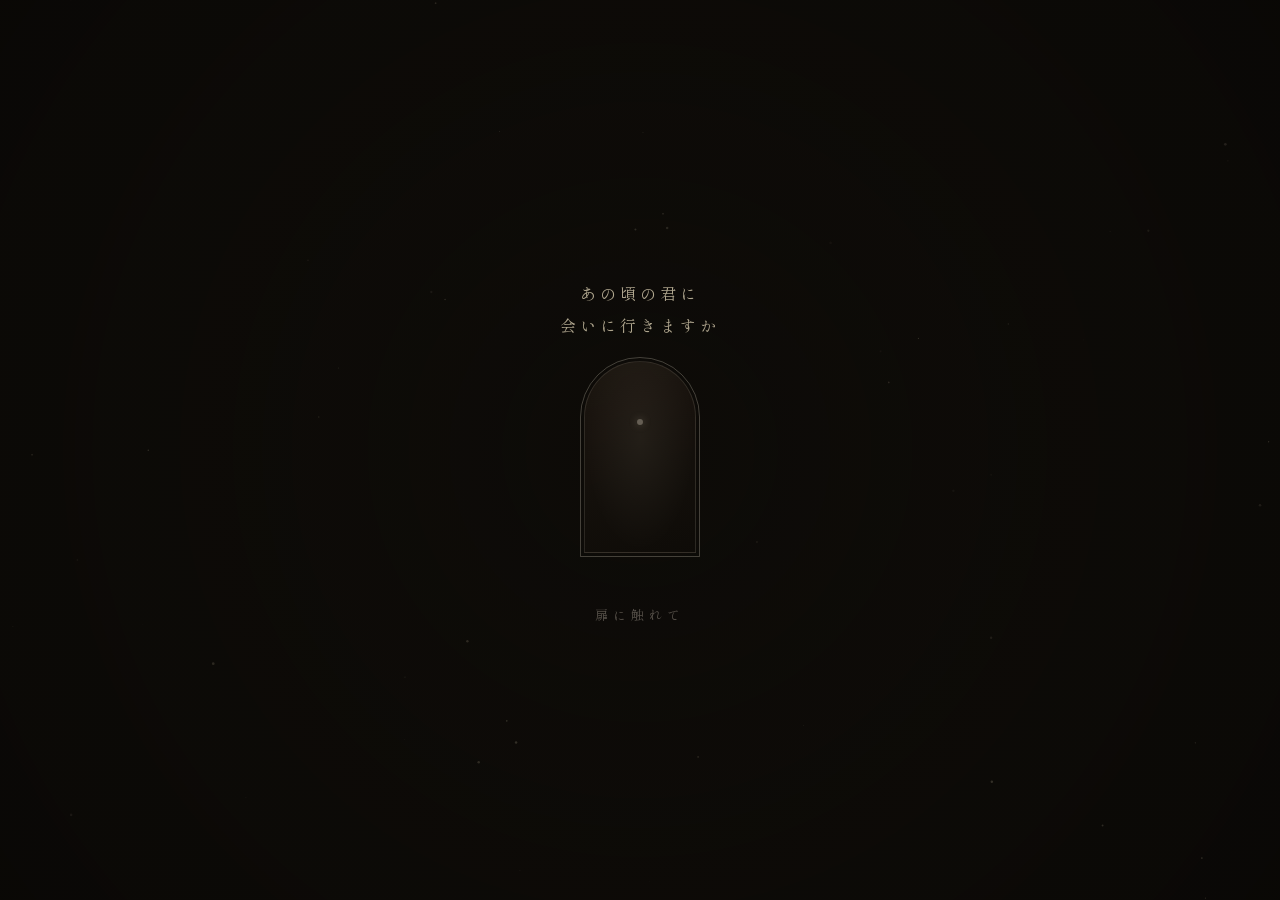
==== cinderella-heal.html @ c9d0a847 "add audio" ====
<!DOCTYPE html>
<html lang="ja">
<head>
<meta charset="UTF-8">
<meta name="viewport" content="width=device-width, initial-scale=1.0">
<title>cinderella-heal</title>
<style>
  @import url('https://fonts.googleapis.com/css2?family=Noto+Serif+JP:wght@300;400&family=Shippori+Mincho:wght@300;400&display=swap');

  :root {
    --ash: #c8bfb0;
    --ember: #e8d5b0;
    --dusk: #1a1510;
    --shadow: #0d0b08;
    --glow: #f5e8c8;
    --light: #fff8ee;
    --pale: rgba(255,248,238,0.08);
  }

  * { margin: 0; padding: 0; box-sizing: border-box; }

  html, body {
    width: 100%; height: 100%;
    background: var(--shadow);
    color: var(--glow);
    font-family: 'Shippori Mincho', 'Noto Serif JP', serif;
    overflow: hidden;
    user-select: none;
  }

  canvas {
    position: fixed;
    top: 0; left: 0;
    width: 100%; height: 100%;
    pointer-events: none;
    z-index: 0;
  }

  #app {
    position: relative;
    z-index: 1;
    width: 100%; height: 100%;
    display: flex;
    flex-direction: column;
    align-items: center;
    justify-content: center;
  }

  /* ===== STAGE 1: DOOR ===== */
  #stage-door {
    text-align: center;
    animation: fadeIn 2s ease both;
  }

  .door-wrap {
    position: relative;
    width: 120px;
    height: 200px;
    margin: 0 auto 48px;
    cursor: pointer;
  }

  .door-frame {
    position: absolute;
    inset: 0;
    border: 1px solid rgba(200,191,176,0.3);
    border-radius: 60px 60px 0 0;
  }

  .door-panel {
    position: absolute;
    inset: 4px;
    background: linear-gradient(160deg, rgba(30,24,18,0.9), rgba(15,12,8,0.95));
    border-radius: 56px 56px 0 0;
    border: 1px solid rgba(200,191,176,0.15);
    transition: transform 1.2s cubic-bezier(0.4,0,0.2,1);
    transform-origin: left center;
    overflow: hidden;
  }

  .door-panel::before {
    content: '';
    position: absolute;
    top: 30%;
    left: 50%;
    transform: translateX(-50%);
    width: 6px; height: 6px;
    border-radius: 50%;
    background: rgba(200,191,176,0.4);
    box-shadow: 0 0 8px rgba(200,191,176,0.3);
  }

  .door-wrap:hover .door-panel {
    transform: perspective(400px) rotateY(-25deg);
  }

  .door-glow {
    position: absolute;
    inset: 0;
    border-radius: 56px 56px 0 0;
    background: radial-gradient(ellipse at 50% 40%, rgba(245,232,200,0.06), transparent 70%);
    pointer-events: none;
  }

  .door-open .door-panel {
    transform: perspective(400px) rotateY(-85deg) !important;
  }

  .stage-title {
    font-size: clamp(13px, 3.5vw, 16px);
    font-weight: 300;
    letter-spacing: 0.25em;
    color: rgba(245,232,200,0.7);
    margin-bottom: 16px;
    line-height: 2;
  }

  .door-label {
    font-size: clamp(11px, 3vw, 13px);
    font-weight: 300;
    letter-spacing: 0.4em;
    color: rgba(200,191,176,0.4);
    margin-top: 24px;
  }

  /* ===== STAGE 2: FIGURE ===== */
  #stage-figure {
    display: none;
    text-align: center;
    animation: fadeIn 2s ease both;
    padding: 0 32px;
    max-width: 480px;
    width: 100%;
  }

  #figure-canvas {
    display: block;
    margin: 0 auto 40px;
  }

  /* ===== STAGE 3: INPUT ===== */
  #stage-input {
    display: none;
    text-align: center;
    animation: fadeIn 1.8s ease both;
    padding: 0 32px;
    max-width: 480px;
    width: 100%;
  }

  .input-prompt {
    font-size: clamp(13px, 3.5vw, 15px);
    font-weight: 300;
    letter-spacing: 0.2em;
    color: rgba(245,232,200,0.6);
    margin-bottom: 32px;
    line-height: 2.2;
  }

  .word-input {
    width: 100%;
    background: transparent;
    border: none;
    border-bottom: 1px solid rgba(200,191,176,0.25);
    color: var(--glow);
    font-family: 'Shippori Mincho', serif;
    font-size: clamp(15px, 4vw, 18px);
    font-weight: 300;
    letter-spacing: 0.15em;
    padding: 12px 4px;
    text-align: center;
    outline: none;
    transition: border-color 0.4s;
  }

  .word-input::placeholder {
    color: rgba(200,191,176,0.2);
    font-size: clamp(12px, 3vw, 14px);
    letter-spacing: 0.3em;
  }

  .word-input:focus {
    border-bottom-color: rgba(245,232,200,0.5);
  }

  .input-label {
    color: rgba(245,232,200,0.6);
    font-family: 'Shippori Mincho', serif;
    font-size: clamp(11px, 3vw, 13px);
    font-weight: 300;
    letter-spacing: 0.4em;
    margin-bottom: 20px;
  }

  .send-btn {
    margin-top: 36px;
    background: transparent;
    border: 1px solid rgba(200,191,176,0.25);
    color: rgba(245,232,200,0.6);
    font-family: 'Shippori Mincho', serif;
    font-size: clamp(11px, 3vw, 13px);
    font-weight: 300;
    letter-spacing: 0.4em;
    padding: 14px 52px;
    cursor: pointer;
    transition: all 0.4s;
    border-radius: 9999px;
  }

  .send-btn:hover {
    background: rgba(200,191,176,0.06);
    border-color: rgba(245,232,200,0.4);
    color: rgba(245,232,200,0.9);
  }

  /* ===== STAGE 4: REPLY ===== */
  #stage-reply {
    display: none;
    text-align: center;
    animation: fadeIn 2.5s ease both;
    padding: 0 40px;
    max-width: 480px;
    width: 100%;
  }

  .reply-from {
    font-size: clamp(10px, 2.5vw, 11px);
    letter-spacing: 0.5em;
    color: rgba(200,191,176,0.35);
    margin-bottom: 28px;
    font-weight: 300;
  }

  .reply-comfort {
    margin-bottom: 40px;
  }

  .reply-text {
    font-size: clamp(16px, 4.5vw, 22px);
    font-weight: 300;
    letter-spacing: 0.12em;
    color: rgba(245,232,200,0.85);
    line-height: 2.2;
    min-height: 60px;
  }

  .reply-cursor {
    display: inline-block;
    width: 1px;
    height: 1.1em;
    background: rgba(245,232,200,0.5);
    margin-left: 2px;
    vertical-align: middle;
    animation: blink 1s infinite;
  }

  /* ===== STAGE 5: FINAL ===== */
  #stage-final {
    display: none;
    text-align: center;
    animation: fadeIn 3s ease both;
    padding: 0 40px;
    max-width: 500px;
    width: 100%;
  }

  .final-text {
    font-size: clamp(18px, 5vw, 26px);
    font-weight: 300;
    letter-spacing: 0.18em;
    color: rgba(245,232,200,0.9);
    line-height: 2.4;
  }

  .final-sub {
    margin-top: 48px;
    font-size: clamp(10px, 2.8vw, 12px);
    letter-spacing: 0.45em;
    color: rgba(200,191,176,0.3);
    font-weight: 300;
  }

  .restart-btn {
    margin-top: 56px;
    background: transparent;
    border: 1px solid rgba(200,191,176,0.4);
    color: rgba(245,232,200,0.7);
    font-family: 'Shippori Mincho', serif;
    font-size: clamp(12px, 3vw, 14px);
    letter-spacing: 0.5em;
    cursor: pointer;
    padding: 14px 52px;
    transition: all 0.4s;
    border-radius: 9999px;
  }

  .restart-btn:hover {
    background: rgba(200,191,176,0.08);
    border-color: rgba(245,232,200,0.7);
    color: rgba(245,232,200,1);
  }

  /* ===== LOADING ===== */
  #loading {
    display: none;
    text-align: center;
    animation: fadeIn 0.8s ease both;
  }

  .loading-dots {
    display: flex;
    gap: 8px;
    justify-content: center;
    align-items: center;
    height: 40px;
  }

  .dot {
    width: 4px; height: 4px;
    border-radius: 50%;
    background: rgba(200,191,176,0.4);
    animation: pulse 1.4s ease infinite;
  }

  .dot:nth-child(2) { animation-delay: 0.2s; }
  .dot:nth-child(3) { animation-delay: 0.4s; }

  /* ===== UTILS ===== */
  .hidden { display: none !important; }

  @keyframes fadeIn {
    from { opacity: 0; transform: translateY(12px); }
    to { opacity: 1; transform: translateY(0); }
  }

  @keyframes blink {
    0%, 100% { opacity: 1; }
    50% { opacity: 0; }
  }

  @keyframes pulse {
    0%, 80%, 100% { opacity: 0.3; transform: scale(0.8); }
    40% { opacity: 0.8; transform: scale(1.2); }
  }
</style>
</head>
<body>

<canvas id="bg"></canvas>

<div id="app">

  <!-- Stage 1: Door -->
  <div id="stage-door">
    <p class="stage-title">あの頃の君に<br>会いに行きますか</p>
    <div class="door-wrap" id="door">
      <div class="door-frame"></div>
      <div class="door-panel">
        <div class="door-glow"></div>
      </div>
    </div>
    <p class="door-label">扉に触れて</p>
  </div>

  <!-- Stage 2: Figure -->
  <div id="stage-figure">
    <canvas id="figure-canvas" width="160" height="220"></canvas>
    <p class="stage-title" style="font-size:clamp(12px,3.2vw,14px); color:rgba(200,191,176,0.5);">
      あの頃のあなたが<br>そこにいる
    </p>
  </div>

  <!-- Stage 3: Input -->
  <div id="stage-input">
    <p class="input-label">あの頃に伝えたい言葉</p>
    <input
      type="text"
      class="word-input"
      id="word-input"
      placeholder=""
      maxlength="50"
    />
    <br>
    <button class="send-btn" id="send-btn">healing</button>
  </div>

  <!-- Loading -->
  <div id="loading">
    <div class="loading-dots">
      <div class="dot"></div>
      <div class="dot"></div>
      <div class="dot"></div>
    </div>
  </div>

  <!-- Stage 4: Reply -->
  <div id="stage-reply">
    <p class="reply-text reply-comfort" id="comfort-text"></p>
    <p class="reply-from">あの頃の自分より</p>
    <p class="reply-text" id="reply-text"><span class="reply-cursor"></span></p>
  </div>

  <!-- Stage 5: Final -->
  <div id="stage-final">
    <p class="final-text" id="final-text"></p>
    <button class="restart-btn" id="restart-btn" style="display:none;">もう一度</button>
  </div>

  <!-- Wind canvas overlay -->
  <canvas id="wind-canvas" style="position:fixed;top:0;left:0;width:100%;height:100%;pointer-events:none;z-index:2;opacity:0;transition:opacity 1.5s ease;"></canvas>

</div>

<script>
// ===== BACKGROUND PARTICLES =====
const bgCanvas = document.getElementById('bg');
const bgCtx = bgCanvas.getContext('2d');

let W, H;
let particles = [];
let lightParticles = [];

function resize() {
  W = bgCanvas.width = window.innerWidth;
  H = bgCanvas.height = window.innerHeight;
}
resize();
window.addEventListener('resize', resize);

class Particle {
  constructor() { this.reset(); }
  reset() {
    this.x = Math.random() * W;
    this.y = Math.random() * H;
    this.size = Math.random() * 1.2 + 0.2;
    this.opacity = Math.random() * 0.15 + 0.03;
    this.speed = Math.random() * 0.2 + 0.05;
    this.drift = (Math.random() - 0.5) * 0.15;
  }
  update() {
    this.y -= this.speed;
    this.x += this.drift;
    if (this.y < -5) { this.y = H + 5; this.x = Math.random() * W; }
  }
  draw() {
    bgCtx.beginPath();
    bgCtx.arc(this.x, this.y, this.size, 0, Math.PI * 2);
    bgCtx.fillStyle = `rgba(245,232,200,${this.opacity})`;
    bgCtx.fill();
  }
}

class LightParticle {
  constructor(x, y) {
    this.x = x; this.y = y;
    this.tx = Math.random() * W;
    this.ty = Math.random() * H * 0.6;
    this.size = Math.random() * 3 + 1;
    this.opacity = 0;
    this.life = 0;
    this.maxLife = 180 + Math.random() * 120;
    this.color = Math.random() > 0.5 ? '245,232,200' : '200,191,176';
  }
  update() {
    this.life++;
    const p = this.life / this.maxLife;
    this.x += (this.tx - this.x) * 0.012;
    this.y += (this.ty - this.y) * 0.012;
    if (p < 0.2) this.opacity = p / 0.2 * 0.7;
    else if (p > 0.7) this.opacity = (1 - p) / 0.3 * 0.7;
    else this.opacity = 0.7;
  }
  draw() {
    bgCtx.save();
    bgCtx.beginPath();
    bgCtx.arc(this.x, this.y, this.size, 0, Math.PI * 2);
    bgCtx.fillStyle = `rgba(${this.color},${this.opacity})`;
    bgCtx.shadowBlur = 10;
    bgCtx.shadowColor = `rgba(${this.color},0.4)`;
    bgCtx.fill();
    bgCtx.restore();
  }
  dead() { return this.life >= this.maxLife; }
}

for (let i = 0; i < 60; i++) particles.push(new Particle());

let animPhase = 'idle'; // idle | burst

function animBG() {
  bgCtx.clearRect(0, 0, W, H);

  // Vignette
  const grad = bgCtx.createRadialGradient(W/2, H/2, 0, W/2, H/2, Math.max(W,H)*0.7);
  grad.addColorStop(0, 'rgba(20,16,10,0)');
  grad.addColorStop(1, 'rgba(5,4,3,0.6)');
  bgCtx.fillStyle = grad;
  bgCtx.fillRect(0, 0, W, H);

  particles.forEach(p => { p.update(); p.draw(); });

  lightParticles = lightParticles.filter(p => !p.dead());
  lightParticles.forEach(p => { p.update(); p.draw(); });

  requestAnimationFrame(animBG);
}
animBG();

function burstLight(n = 80) {
  const cx = W / 2, cy = H / 2;
  for (let i = 0; i < n; i++) {
    lightParticles.push(new LightParticle(cx, cy));
  }
}

// ===== FIGURE CANVAS =====
const figCanvas = document.getElementById('figure-canvas');
const figCtx = figCanvas.getContext('2d');
let figAnim = 0;
let figLit = false;

function drawFigure() {
  figCtx.clearRect(0, 0, 160, 220);
  figAnim += 0.02;

  const cx = 80, baseY = 200;
  const breathe = Math.sin(figAnim) * 1.5;

  // Shadow beneath
  figCtx.save();
  figCtx.beginPath();
  figCtx.ellipse(cx, baseY + 2, 18, 5, 0, 0, Math.PI * 2);
  figCtx.fillStyle = 'rgba(0,0,0,0.3)';
  figCtx.fill();
  figCtx.restore();

  const alpha = figLit ? 0.9 : 0.5;
  const color = figLit ? '245,232,200' : '160,150,135';

  figCtx.save();
  figCtx.shadowBlur = figLit ? 30 : 0;
  figCtx.shadowColor = figLit ? 'rgba(245,232,200,0.5)' : 'transparent';

  // Body
  figCtx.beginPath();
  figCtx.moveTo(cx, baseY - 20 + breathe);
  figCtx.lineTo(cx - 16, baseY + breathe);
  figCtx.lineTo(cx + 16, baseY + breathe);
  figCtx.closePath();
  figCtx.fillStyle = `rgba(${color},${alpha * 0.6})`;
  figCtx.fill();

  // Torso
  figCtx.beginPath();
  figCtx.moveTo(cx - 10, baseY - 20 + breathe);
  figCtx.lineTo(cx + 10, baseY - 20 + breathe);
  figCtx.lineTo(cx + 8, baseY - 50 + breathe);
  figCtx.lineTo(cx - 8, baseY - 50 + breathe);
  figCtx.closePath();
  figCtx.fillStyle = `rgba(${color},${alpha * 0.7})`;
  figCtx.fill();

  // Head — downcast if not lit
  const headTilt = figLit ? 0 : 8;
  figCtx.beginPath();
  figCtx.arc(cx, baseY - 66 + breathe + headTilt * 0.3, 14, 0, Math.PI * 2);
  figCtx.fillStyle = `rgba(${color},${alpha * 0.8})`;
  figCtx.fill();

  figCtx.restore();

  if (!figLit) requestAnimationFrame(drawFigure);
}

// ===== SHOOTING STAR ANIMATION =====
const windCanvas = document.getElementById('wind-canvas');
const windCtx = windCanvas.getContext('2d');
let windParticles = [];
let windActive = false;
let windStartTime = 0;
const WIND_DURATION = 10000;

function resizeWind() {
  windCanvas.width = window.innerWidth;
  windCanvas.height = window.innerHeight;
}
resizeWind();
window.addEventListener('resize', resizeWind);

class ShootingStar {
  constructor(spawnDelay) {
    this.spawnDelay = spawnDelay || 0;
    this.active = false;
    this.init();
  }
  init() {
    const wW = windCanvas.width, wH = windCanvas.height;
    // Start from top-right area
    this.x = wW * 0.5 + Math.random() * wW * 0.55;
    this.y = Math.random() * wH * 0.35;
    // Direction: left and DOWN with angle variation (±20deg random)
    const spd = (6 + Math.random() * 7) / 6;
    const angleVariation = (Math.random() - 0.5) * 0.7; // ±~20deg in radians
    const baseAngle = Math.PI * 0.75; // 135deg = top-right to bottom-left
    this.vx = Math.cos(baseAngle + angleVariation) * spd;
    this.vy = Math.abs(Math.sin(baseAngle + angleVariation)) * spd; // force vy positive (downward)
    // Tail length
    this.tailLen = 80 + Math.random() * 120;
    this.size = 1.5 + Math.random() * 1.5;
    this.opacity = 0;
    this.maxOpacity = 0.7 + Math.random() * 0.3;
    this.life = 0;
    this.maxLife = (40 + Math.random() * 30) * 6;
    // White-blue shimmer
    const tones = ['255,252,245', '240,245,255', '220,235,255', '255,248,230'];
    this.color = tones[Math.floor(Math.random() * tones.length)];
  }
  update() {
    if (this.spawnDelay > 0) { this.spawnDelay--; return; }
    this.active = true;
    this.life++;
    this.x += this.vx;
    this.y += this.vy;
    const p = this.life / this.maxLife;
    if (p < 0.2) this.opacity = (p / 0.2) * this.maxOpacity;
    else this.opacity = ((1 - p) / 0.8) * this.maxOpacity;
  }
  draw() {
    if (!this.active || this.opacity <= 0) return;
    windCtx.save();
    // Tail: gradient line from head backwards
    const tailX = this.x - this.vx / Math.hypot(this.vx, this.vy) * this.tailLen;
    const tailY = this.y - this.vy / Math.hypot(this.vx, this.vy) * this.tailLen;
    const grad = windCtx.createLinearGradient(this.x, this.y, tailX, tailY);
    grad.addColorStop(0, `rgba(${this.color},${this.opacity})`);
    grad.addColorStop(0.3, `rgba(${this.color},${this.opacity * 0.4})`);
    grad.addColorStop(1, `rgba(${this.color},0)`);
    windCtx.beginPath();
    windCtx.moveTo(this.x, this.y);
    windCtx.lineTo(tailX, tailY);
    windCtx.strokeStyle = grad;
    windCtx.lineWidth = this.size;
    windCtx.lineCap = 'round';
    windCtx.stroke();
    // Head glow
    windCtx.beginPath();
    windCtx.arc(this.x, this.y, this.size * 1.2, 0, Math.PI * 2);
    windCtx.fillStyle = `rgba(${this.color},${this.opacity})`;
    windCtx.shadowBlur = 12;
    windCtx.shadowColor = `rgba(${this.color},0.8)`;
    windCtx.fill();
    windCtx.restore();
  }
  dead() {
    return this.active && this.life >= this.maxLife;
  }
}

let nextStarDelay = 0;
function spawnStarBatch(elapsed) {
  const progress = Math.min(elapsed / WIND_DURATION, 1);
  const bell = Math.sin(progress * Math.PI);
  nextStarDelay--;
  if (nextStarDelay <= 0 && bell > 0.1) {
    windParticles.push(new ShootingStar(0));
    // Next star appears after 60〜200 random frames
    nextStarDelay = Math.floor(60 + Math.random() * 140);
  }
}

function animWind() {
  if (!windActive) return;
  windCtx.clearRect(0, 0, windCanvas.width, windCanvas.height);

  const elapsed = performance.now() - windStartTime;
  if (elapsed < WIND_DURATION) spawnStarBatch(elapsed);

  windParticles = windParticles.filter(p => !p.dead());
  windParticles.forEach(p => { p.update(); p.draw(); });

  if (elapsed >= WIND_DURATION && windParticles.length === 0) {
    windCanvas.style.opacity = '0';
    windActive = false;
    windCtx.clearRect(0, 0, windCanvas.width, windCanvas.height);
    windParticles = [];
    showStage('stage-final');
    startPurpleFade();
    setTimeout(() => {
      healAudio.play().catch(() => {});
    }, 800);
    typeTextFinal('final-text', 'あなたが生きてきたから\nそれで十分', () => {
      document.getElementById('restart-btn').style.display = 'inline-block';
    });
    return;
  }

  requestAnimationFrame(animWind);
}

function startWind() {
  windParticles = [];
  windActive = true;
  windStartTime = performance.now();
  windCanvas.style.opacity = '1';
  nextStarDelay = 20; // first star appears after short delay
  windParticles.push(new ShootingStar(0));
  animWind();
}

function startPurpleFade() {
  // Phase 1: black → purple over 10s
  const dur1 = 10000;
  const start1 = performance.now();
  function phase1() {
    const t = Math.min((performance.now() - start1) / dur1, 1);
    const r = Math.round(13 + (28 - 13) * t);
    const g = 10;
    const b = Math.round(8 + (48 - 8) * t);
    document.body.style.background = `rgb(${r},${g},${b})`;
    if (t < 1) { requestAnimationFrame(phase1); return; }
    // Phase 2: purple → navy over 10s
    const dur2 = 10000;
    const start2 = performance.now();
    function phase2() {
      const t2 = Math.min((performance.now() - start2) / dur2, 1);
      // purple(28,10,48) → brighter navy(22,30,105)
      const r2 = Math.round(28 + (22 - 28) * t2);
      const g2 = Math.round(10 + (30 - 10) * t2);
      const b2 = Math.round(48 + (105 - 48) * t2);
      document.body.style.background = `rgb(${r2},${g2},${b2})`;
      if (t2 < 1) requestAnimationFrame(phase2);
    }
    requestAnimationFrame(phase2);
  }
  requestAnimationFrame(phase1);
}

let currentStage = 'door';

function showStage(id) {
  document.querySelectorAll('#stage-door,#stage-figure,#stage-input,#loading,#stage-reply,#stage-final')
    .forEach(el => el.style.display = 'none');
  if (id) document.getElementById(id).style.display = 'block';
}

// Stage 1 → 2
document.getElementById('door').addEventListener('click', () => {
  document.getElementById('door').classList.add('door-open');
  setTimeout(() => {
    showStage('stage-figure');
    drawFigure();
    setTimeout(() => showStage('stage-input'), 2200);
  }, 1000);
});

// Stage 3: Send
document.getElementById('send-btn').addEventListener('click', async () => {
  const word = document.getElementById('word-input').value.trim();
  if (!word) return;
  showStage('loading');

  figLit = true;
  figCanvas.style.display = 'none';

  try {
    const res = await fetch('https://api.anthropic.com/v1/messages', {
      method: 'POST',
      headers: { 'Content-Type': 'application/json' },
      body: JSON.stringify({
        model: 'claude-sonnet-4-20250514',
        max_tokens: 1000,
        system: `あなたは学生時代に辛い思いをした人の「過去の自分」です。
今の自分から言葉をかけてもらいました。
詩だけを返してください。質問や聞き返しは絶対にしないでください。
3〜4行の短い詩。日本語のみ。静かで詩的なトーン。
「…」は使わないでください。「ね」「よ」「な」などの柔らかい語尾で締めてください。
受け取った言葉への応答を、そのまま詩として表現してください。`,
        messages: [{ role: 'user', content: `今の自分から届いた言葉：「${word}」` }]
      })
    });
    const data = await res.json();
    const reply = data.content?.[0]?.text || 'ありがとう。';
    showReplyWithRandomComfort(reply);
  } catch {
    showReplyWithRandomComfort('ありがとう。ちゃんと聞こえたよ。');
  }
});

function typeTextFinal(id, text, onDone) {
  const el = document.getElementById(id);
  el.innerHTML = '';
  const chars = text.split('');
  let i = 0;
  const interval = setInterval(() => {
    if (i < chars.length) {
      if (chars[i] === '\n') {
        el.appendChild(document.createElement('br'));
      } else {
        el.appendChild(document.createTextNode(chars[i]));
      }
      i++;
    } else {
      clearInterval(interval);
      if (onDone) onDone();
    }
  }, 200); // 80ms × 2.5 = 200ms
}

function showReplyWithRandomComfort(replyText) {
  showStage('stage-reply');
  const comfortText =
    COMFORT_VARIANTS[Math.floor(Math.random() * COMFORT_VARIANTS.length)];
  typeText('comfort-text', comfortText, () => {
    typeText('reply-text', replyText, () => {
      setTimeout(() => { startWind(); }, 2000);
    });
  });
}

function typeText(id, text, onDone) {
  const el = document.getElementById(id);
  el.innerHTML = '<span class="reply-cursor"></span>';
  let i = 0;
  const cursor = el.querySelector('.reply-cursor');
  const interval = setInterval(() => {
    if (i < text.length) {
      el.insertBefore(document.createTextNode(text[i]), cursor);
      i++;
    } else {
      clearInterval(interval);
      cursor.remove();
      if (onDone) onDone();
    }
  }, 200);
}

// Restart
document.getElementById('restart-btn').addEventListener('click', () => {
  lightParticles = [];
  windActive = false;
  windParticles = [];
  windCanvas.style.opacity = '0';
  windCtx.clearRect(0, 0, windCanvas.width, windCanvas.height);
  document.getElementById('restart-btn').style.display = 'none';
  document.body.style.background = 'rgb(13,10,8)';
  document.getElementById('door').classList.remove('door-open');
  document.getElementById('word-input').value = '';
  showStage('stage-door');
});
const COMFORT_VARIANTS = [
  'ありがとう　ちゃんと聞こえたよ',
  '痛かったね　痛かったのは生きているからだよ'
];

const healAudio = new Audio('ganbattane.mp3');
document.getElementById('send-btn').addEventListener('click', () => {
  healAudio.load();
}, { once: true });
</script>
</body>
</html>
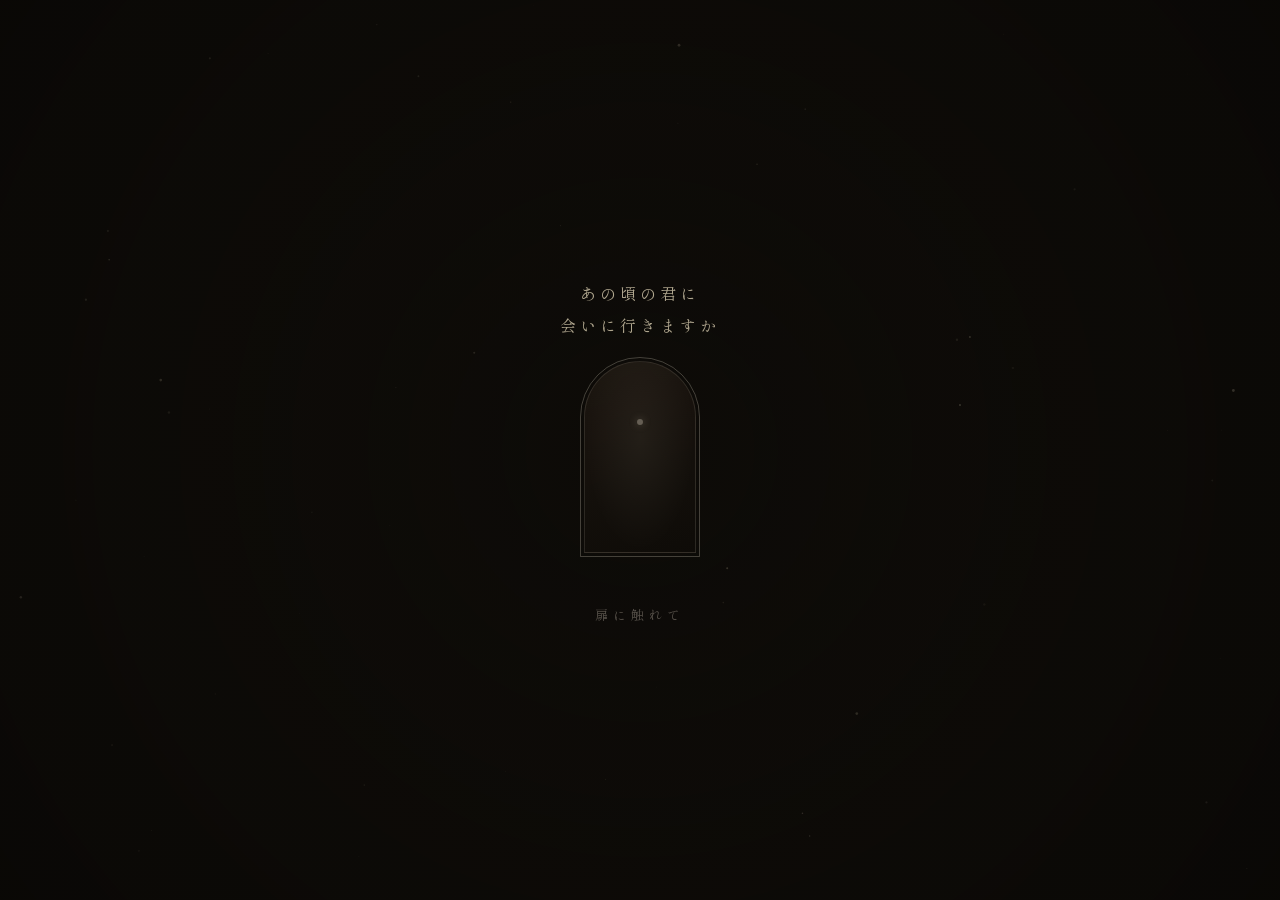
==== commit 481d2196: "add audio" ====
--- a/cinderella-heal.html
+++ b/cinderella-heal.html
@@ -782,7 +782,7 @@
     const reply = data.content?.[0]?.text || 'ありがとう。';
     showReplyWithRandomComfort(reply);
   } catch {
-    showReplyWithRandomComfort('ありがとう。ちゃんと聞こえたよ。');
+    showReplyWithRandomComfort('');
   }
 });
 
@@ -808,9 +808,21 @@
 
 function showReplyWithRandomComfort(replyText) {
   showStage('stage-reply');
+  const replyFromEl = document.querySelector('#stage-reply .reply-from');
+  const replyTextEl = document.getElementById('reply-text');
+  replyFromEl.style.display = '';
+  replyTextEl.style.display = '';
   const comfortText =
     COMFORT_VARIANTS[Math.floor(Math.random() * COMFORT_VARIANTS.length)];
   typeText('comfort-text', comfortText, () => {
+    const trimmed = (replyText || '').trim();
+    if (!trimmed) {
+      replyFromEl.style.display = 'none';
+      replyTextEl.style.display = 'none';
+      replyTextEl.innerHTML = '';
+      setTimeout(() => { startWind(); }, 2000);
+      return;
+    }
     typeText('reply-text', replyText, () => {
       setTimeout(() => { startWind(); }, 2000);
     });
@@ -849,7 +861,7 @@
 });
 const COMFORT_VARIANTS = [
   'ありがとう　ちゃんと聞こえたよ',
-  '痛かったね　痛かったのは生きているからだよ'
+  '痛かったのは生きているからだよ'
 ];
 
 const healAudio = new Audio('ganbattane.mp3');
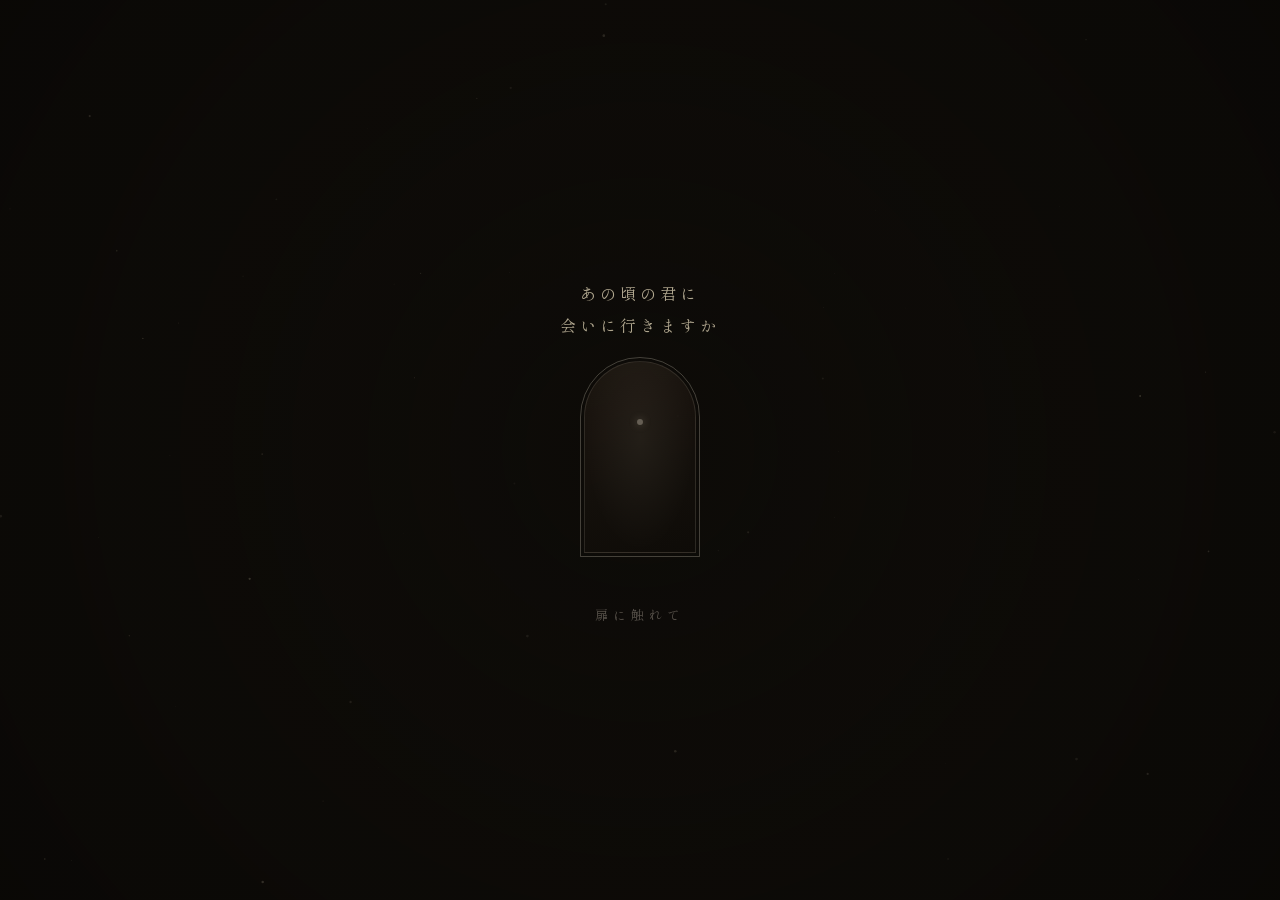
==== commit d6e24fd0: "Update cinderella-heal.html" ====
--- a/cinderella-heal.html
+++ b/cinderella-heal.html
@@ -860,8 +860,14 @@
   showStage('stage-door');
 });
 const COMFORT_VARIANTS = [
-  'ありがとう　ちゃんと聞こえたよ',
-  '痛かったのは生きているからだよ'
+  {
+    ja: 'ありがとう　ちゃんと聞こえたよ',
+    en: 'Thank you. I hear you.'
+  },
+  {
+    ja: '痛かったのは生きているからだよ',
+    en: 'It hurt because you were alive.'
+  }
 ];
 
 const healAudio = new Audio('ganbattane.mp3');
@@ -870,4 +876,4 @@
 }, { once: true });
 </script>
 </body>
-</html>+</html>
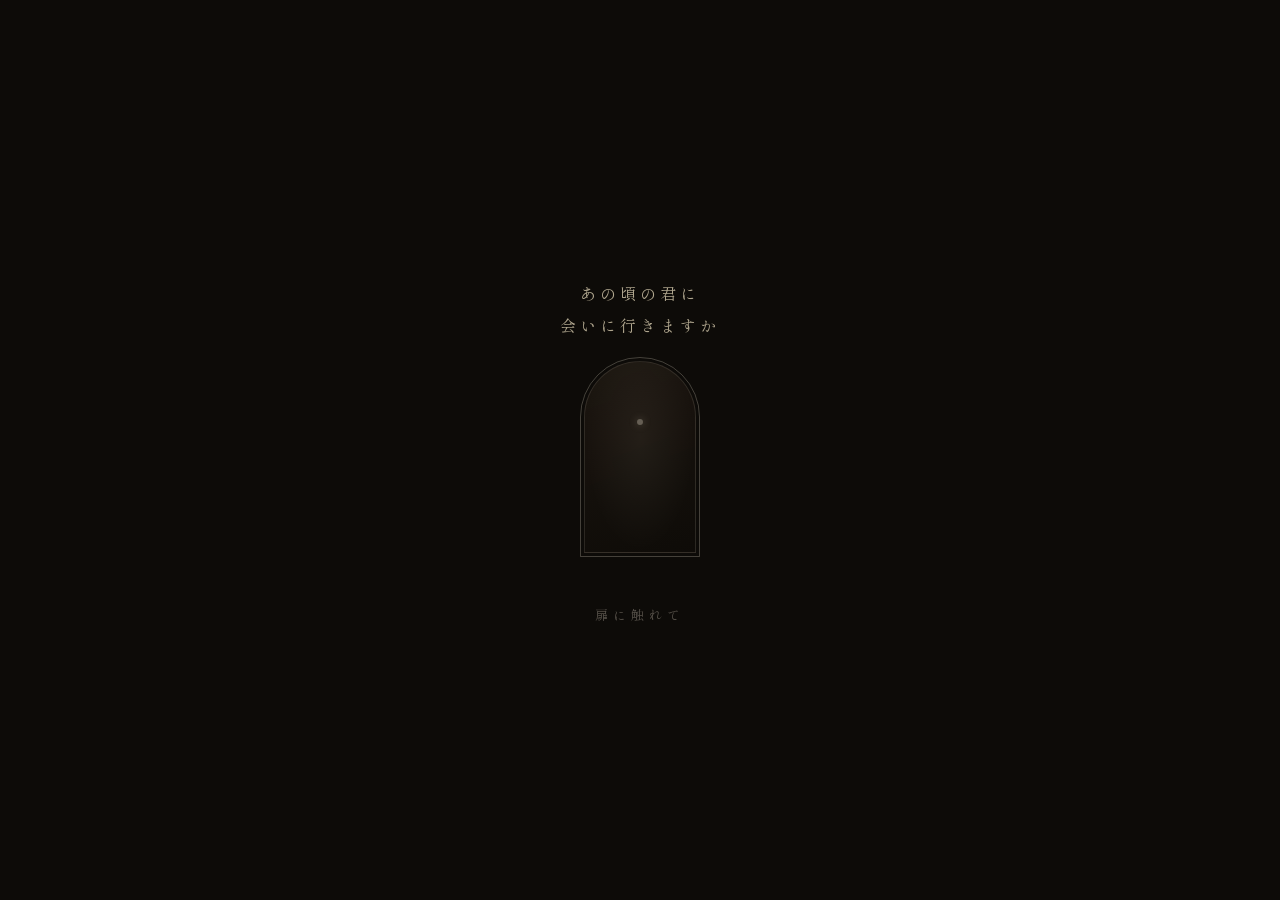
==== commit e4a1e7af: "Update cinderella-heal.html" ====
--- a/cinderella-heal.html
+++ b/cinderella-heal.html
@@ -861,12 +861,12 @@
 });
 const COMFORT_VARIANTS = [
   {
-    ja: 'ありがとう　ちゃんと聞こえたよ',
-    en: 'Thank you. I hear you.'
+    : 'ありがとう　ちゃんと聞こえたよ',
+    : 'Thank you. I hear you.'
   },
   {
-    ja: '痛かったのは生きているからだよ',
-    en: 'It hurt because you were alive.'
+    : '痛かったのは生きているからだよ',
+    : 'It hurt because you were alive.'
   }
 ];
 
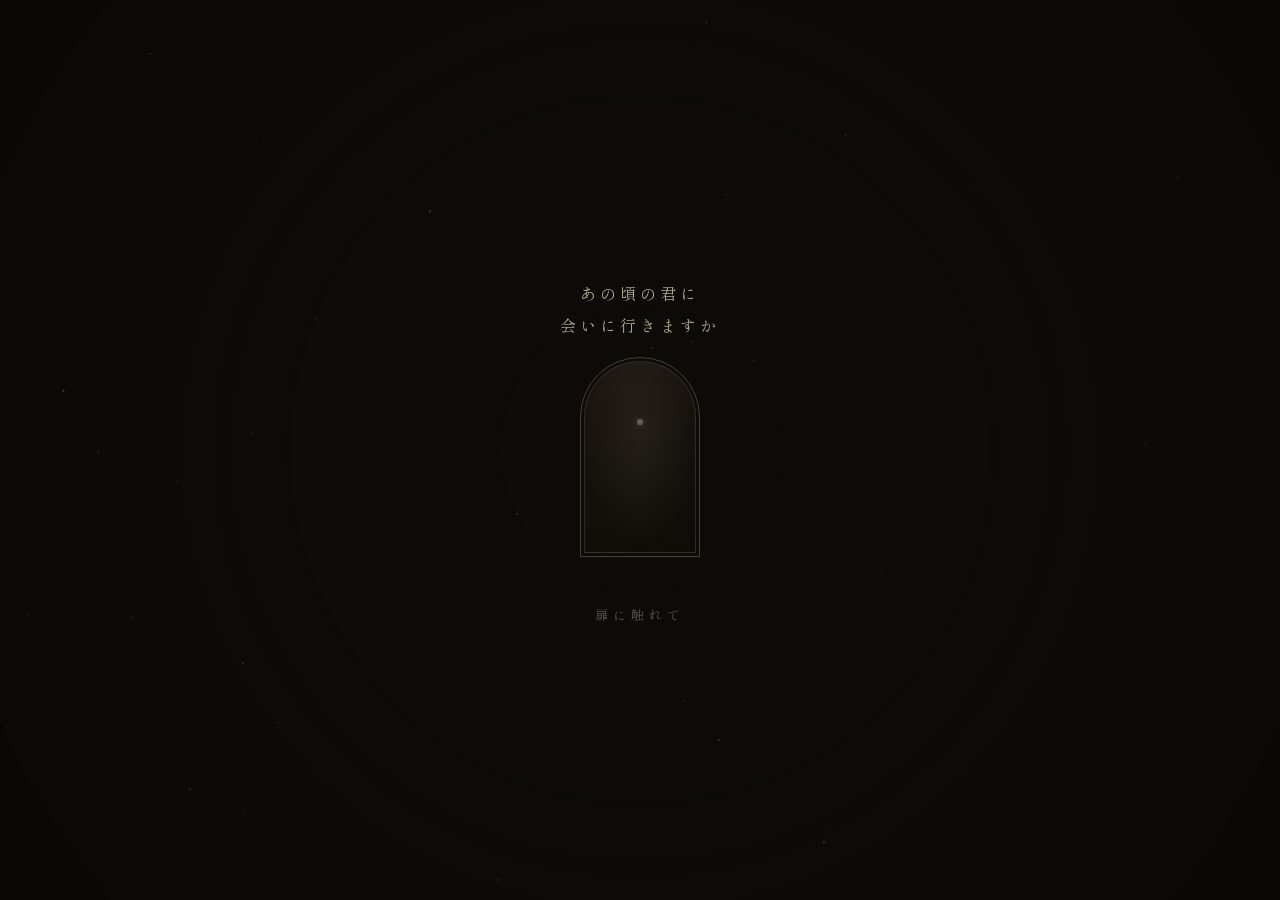
==== commit f73a97d1: "Fix formatting of comfort variant string" ====
--- a/cinderella-heal.html
+++ b/cinderella-heal.html
@@ -860,14 +860,10 @@
   showStage('stage-door');
 });
 const COMFORT_VARIANTS = [
-  {
-    : 'ありがとう　ちゃんと聞こえたよ',
-    : 'Thank you. I hear you.'
-  },
-  {
-    : '痛かったのは生きているからだよ',
-    : 'It hurt because you were alive.'
-  }
+  'ありがとう　ちゃんと聞こえたよ',
+　'Thank you. I hear you.',
+　'痛かったのは生きているからだよ',
+  'It hurt because you were alive.'
 ];
 
 const healAudio = new Audio('ganbattane.mp3');
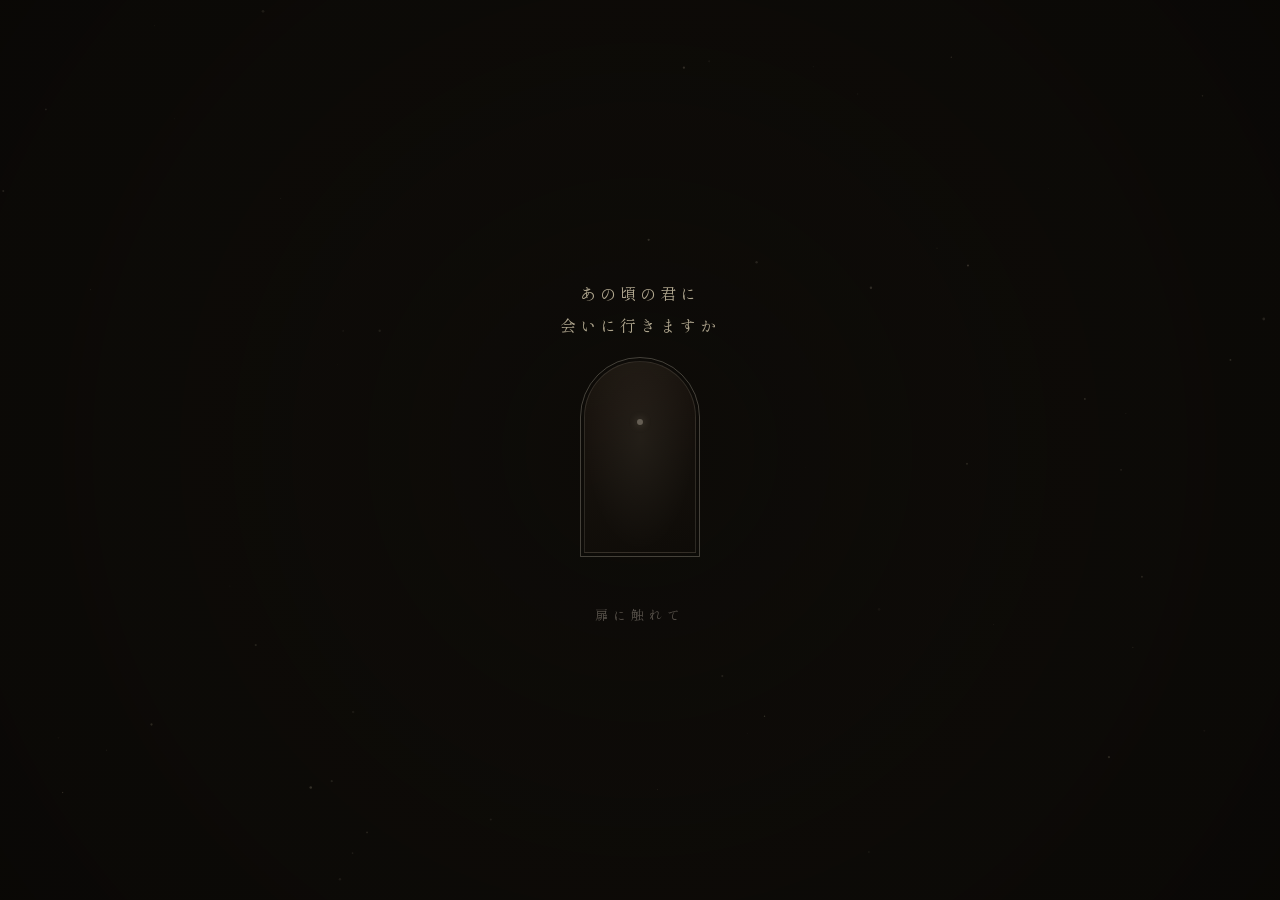
==== commit cc1b531b: "add English final message" ====
--- a/cinderella-heal.html
+++ b/cinderella-heal.html
@@ -688,7 +688,7 @@
     setTimeout(() => {
       healAudio.play().catch(() => {});
     }, 800);
-    typeTextFinal('final-text', 'あなたが生きてきたから\nそれで十分', () => {
+    typeTextFinal('final-text', 'あなたが生きてきたから\nそれで十分\n\nThat you lived ー that is enough.', () => {
       document.getElementById('restart-btn').style.display = 'inline-block';
     });
     return;
@@ -860,9 +860,9 @@
   showStage('stage-door');
 });
 const COMFORT_VARIANTS = [
-  'ありがとう　ちゃんと聞こえたよ',
-　'Thank you. I hear you.',
-　'痛かったのは生きているからだよ',
+  'ありがとう ちゃんと聞こえたよ',
+  'Thank you. I hear you.',
+  '痛かったのは生きているからだよ',
   'It hurt because you were alive.'
 ];
 
